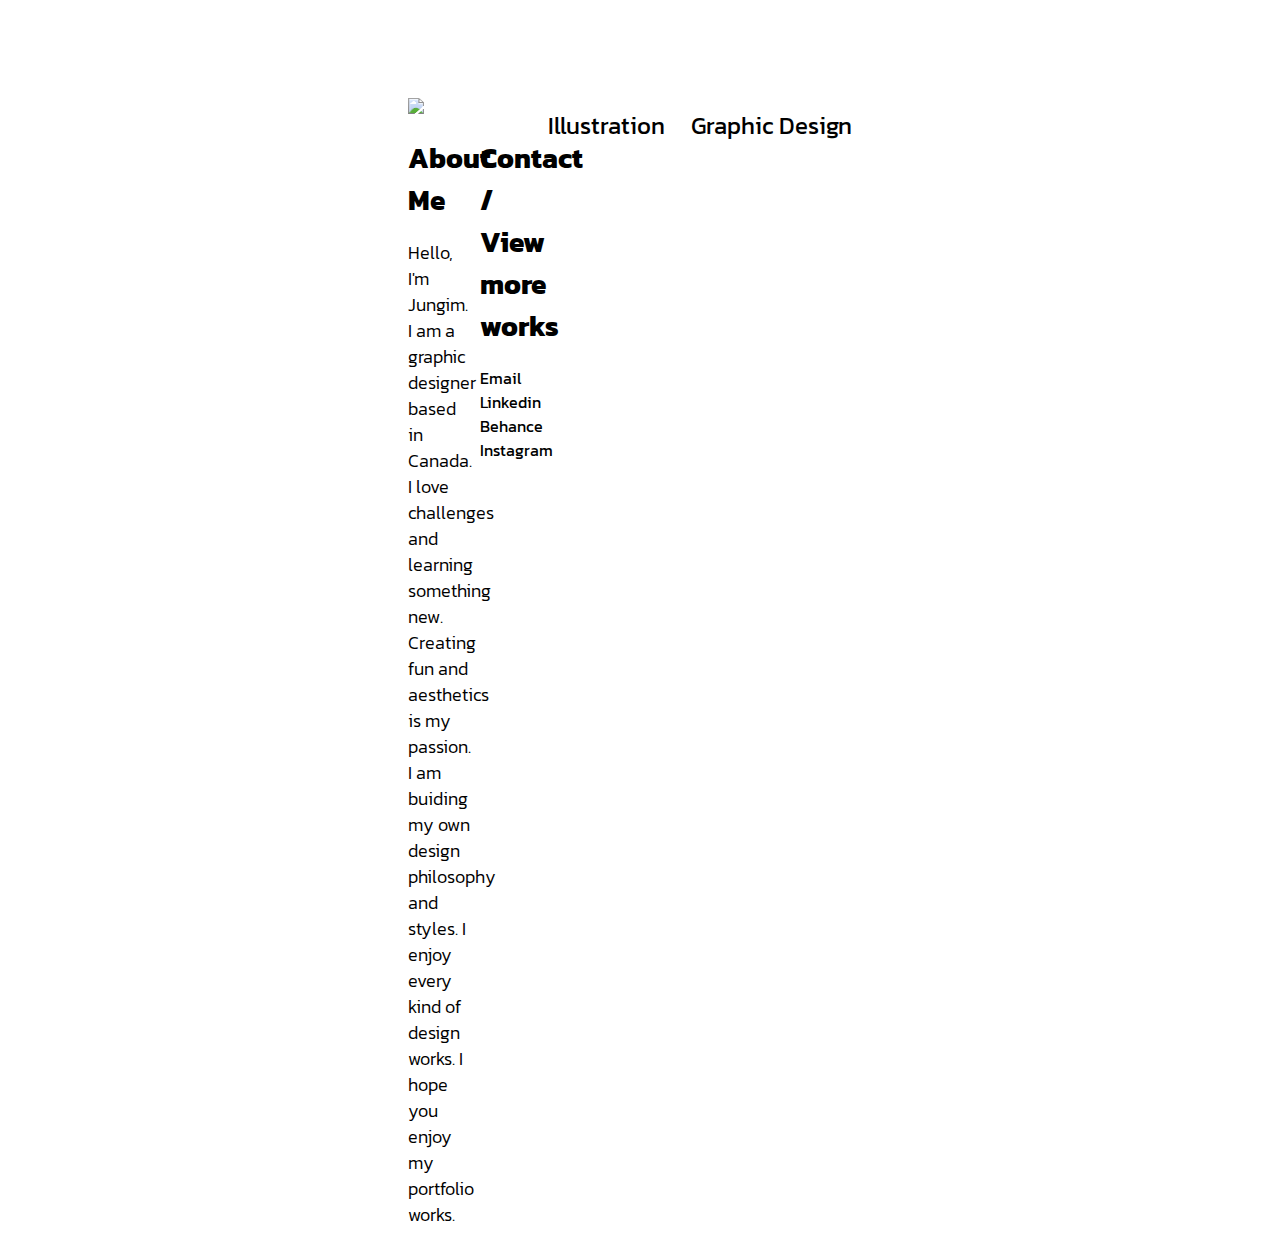
==== index.html @ 1843a4ea "Add files via upload" ====
<!-- Jungim Park -->
<!DOCTYPE html>
<head>

	<title>Home</title>
	<meta name="viewport" content="width=device-width, initial-scale=1">
	<link href="style.css" rel="stylesheet">
	<link rel="stylesheet" href="http://use.fontawesome.com/releases/v5.6.3/css/all.css">
	<script src="http://code.jquery.com/jquery-3.4.1.js"></script>
	<link rel="preconnect" href="https://fonts.gstatic.com">
	<script src="https://cdnjs.cloudflare.com/ajax/libs/jquery/3.4.1/jquery.min.js"></script>
	<link rel="icon" href="favicon.io" type="image/x-icon">
	<link rel="apple-touch-icon" sizes="180x180" href="favicon_io/apple-touch-icon.png">
	<link rel="icon" type="image/png" sizes="32x32" href="favicon_io/favicon-32x32.png">
	<link rel="icon" type="image/png" sizes="16x16" href="favicon_io/favicon-16x16.png">
	<link rel="manifest" href="/site.webmanifest">
	<link rel="preconnect" href="https://fonts.googleapis.com"> 
	<link rel="preconnect" href="https://fonts.gstatic.com" crossorigin> 
	<link href="https://fonts.googleapis.com/css2?family=Jomhuria&display=swap" rel="stylesheet">
	<link rel="preconnect" href="https://fonts.googleapis.com"> 
<link rel="preconnect" href="https://fonts.gstatic.com" crossorigin> 
<link href="https://fonts.googleapis.com/css2?family=Dela+Gothic+One&family=Jomhuria&display=swap" rel="stylesheet">
<link rel="preconnect" href="https://fonts.googleapis.com"> 
<link rel="preconnect" href="https://fonts.gstatic.com" crossorigin>
<link href="https://fonts.googleapis.com/css2?family=Dela+Gothic+One&family=Jomhuria&family=Kanit:ital,wght@1,300&display=swap" rel="stylesheet">
<link href="https://fonts.googleapis.com/css2?family=Dela+Gothic+One&family=Jomhuria&family=Kanit:ital,wght@1,300;1,500&display=swap" rel="stylesheet">

</head>

	<body>
		
		<header>

			<nav>
				<a href="illustration.html"> Illustration </a>
				<a href="design.html"> Graphic Design </a>
			</nav>

			<!-- Mobile menu toggle -->
			<div class="toggle">
				<span></span>
				<span></span>
				<span></span>
			</div>

		</header>

		<main>
			<div class="textgap"></div>
			<div class="textgap"></div>
			<div class="textgap"></div>
			<img src="pic/banner.jpg" style="width: 849px;">
			<div class="indexcontainer">

				<div class="indexitem">
				<h1>About Me</h1>
					<p>Hello, I'm Jungim. I am a graphic designer based in Canada. I love challenges and learning something new. Creating fun and aesthetics is my passion. I am buiding my own design philosophy and styles. I enjoy every kind of design works. I hope you enjoy my portfolio works.</p>
				</div>


				<div class="indexitem">
					<div class="textgap"></div>
					</div>

			<div class="indexitem">
			<h1>Contact / View more works</h1>
			<a href="mailto:jungimp.graphic@gmail.com"> Email </a>
			<a href="https://www.linkedin.com/in/jungimp/">Linkedin</a>
			<a href="https://www.behance.net/jungimpark">Behance</a>
			<a href="http://www.instagram.com/jungimp_graphic">Instagram</a>
			
		</div>
	</div>





		</main>
<script src="script.js" type="text/javascript"></script>

</body>
---- style.css ----
/* Base style */

main {
	align-content: center;
	justify-content: center;
	margin-left: 400px;
	margin-right: 400px;
}

nav {
	position: relative;
	z-index: 999;
	float: right;
	margin-right: 410px;
	margin-top: 100px;
	margin-bottom: 20px;
	font-size: 24px;
	

}

nav a {
	margin-left: 10px;
	text-decoration: none;
	color: black;
	font-family: 'Kanit', sans-serif;
}

nav a:hover {
	color: orange;
}

h1 {
	font-family: 'Kanit', sans-serif;
	font-size: 28px;
}

p {
	font-family: 'Kanit', sans-serif;
	font-size: 18px;
	font-weight: 300;
	line-height: 26px;
}

a {
	font-family: 'Kanit', sans-serif;
	margin-right: 10px;
	text-decoration: none;
	color: black;
}

a:hover {
	color: orange;
}

footer {
	text-align: center;
	margin-top: 30px;

}

footer p {
	font-size: 12px;
}



.textgap {
	height: 30px;
	opacity: 0%;
}

.indexcontainer {
	display: grid;
	grid-template-columns: 50% 5% 45%;
	justify-content: center;
	align-content: center;
}

.grid {
	position: relative;
	display: grid;
	grid-template-columns: 33.3% 33.3% 33.3%;
	margin-top: 0px;
	grid-row-gap: 15px;
	justify-content: center;


}


.item {
	position: relative;
	z-index: 11;


}


.item-active .item {
	display: none;
}

.item-active .item.active {
	display: block;
	grid-column: 1/-1;
}

.item img {
	margin: 0 auto;
	display: block;
}

.thumbnail {
	position: relative;
	cursor: pointer;
	width: 250px;
	height: 250px;
	margin: 0;
	padding: 0;
	opacity: 100%;

}


.active .thumbnail {
	display: none;
}

.details {
	position: relative;
	background-color: white;
	display: none;
	padding-right: 0;

}

.details img {
	width: 849px;
	margin-bottom: 20px;
}

.details h1 {
	width: 849px;
	font-family: 'Dela Gothic One', cursive;
	font-size: 40px;
	margin-top: 20px;
	margin-bottom: 20px;
}

.details h3 {
	font-family: 'Kanit', sans-serif;
	font-weight: 500;
	color: orange;
}

.details p {
	width: 849px;
}

.details h5 {
	font-family: 'Kanit', sans-serif;
	font-weight: 300;
}



.active .details {
	justify-content: center;
	opacity: 1;
	transition: opacity 0.5s;
	display: block;
}



.close {
	width: 849px;
	font-family: 'Kanit', sans-serif;
	font-size: 1.25em;
	text-transform: uppercase;
	margin: 0.5em 0;
	line-height: 1;
	cursor: pointer;
	text-align: right;
}



@media (max-width: 1440px;){

	.thumbnail {
		width: 50px;
		height: 50px;
	}
}
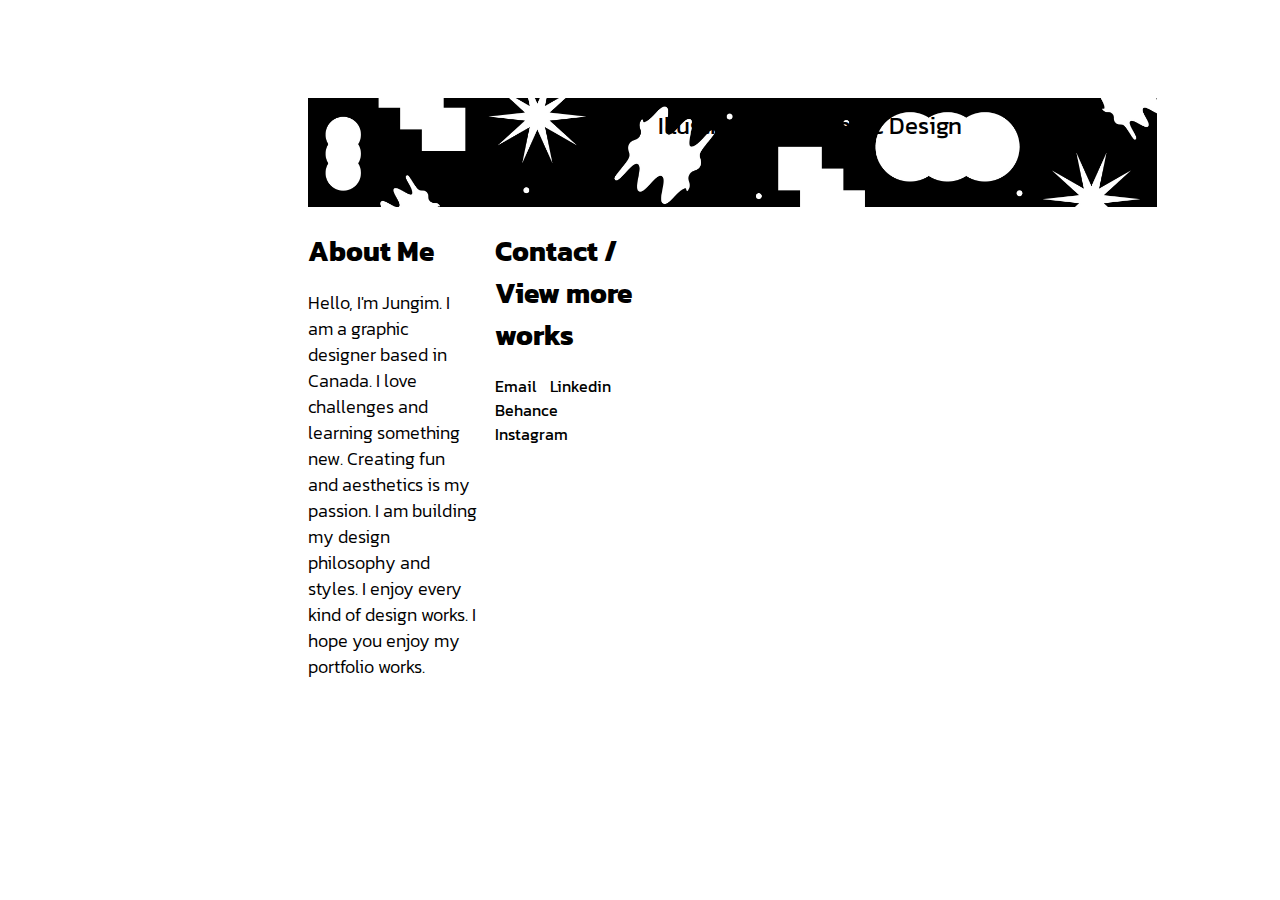
==== commit c70e0624: "Add files via upload" ====
--- a/index.html
+++ b/index.html
@@ -5,7 +5,6 @@
 	<title>Home</title>
 	<meta name="viewport" content="width=device-width, initial-scale=1">
 	<link href="style.css" rel="stylesheet">
-	<link rel="stylesheet" href="http://use.fontawesome.com/releases/v5.6.3/css/all.css">
 	<script src="http://code.jquery.com/jquery-3.4.1.js"></script>
 	<link rel="preconnect" href="https://fonts.gstatic.com">
 	<script src="https://cdnjs.cloudflare.com/ajax/libs/jquery/3.4.1/jquery.min.js"></script>
@@ -49,12 +48,14 @@
 			<div class="textgap"></div>
 			<div class="textgap"></div>
 			<div class="textgap"></div>
-			<img src="pic/banner.jpg" style="width: 849px;">
+			<div class="banner">
+			<img src="pic/banner.jpg">
+		</div>
 			<div class="indexcontainer">
 
 				<div class="indexitem">
 				<h1>About Me</h1>
-					<p>Hello, I'm Jungim. I am a graphic designer based in Canada. I love challenges and learning something new. Creating fun and aesthetics is my passion. I am buiding my own design philosophy and styles. I enjoy every kind of design works. I hope you enjoy my portfolio works.</p>
+					<p>Hello, I'm Jungim. I am a graphic designer based in Canada. I love challenges and learning something new. Creating fun and aesthetics is my passion. I am building my design philosophy and styles. I enjoy every kind of design works. I hope you enjoy my portfolio works.</p>
 				</div>
 
 
--- a/style.css
+++ b/style.css
@@ -63,6 +63,9 @@
 	font-size: 12px;
 }
 
+.banner img {
+	 width: 849px;
+}
 
 
 .textgap {
@@ -187,13 +190,147 @@
 
 
 
-@media (max-width: 1440px;){
+@media (max-width: 1440px){
+
+	main {
+	align-content: center;
+	justify-content: center;
+	margin-left: 300px;
+	margin-right: 300px;
+}
+
+nav {
+	position: relative;
+	z-index: 999;
+	float: right;
+	margin-right: 300px;
+	margin-top: 100px;
+	margin-bottom: 20px;
+	font-size: 24px;
+	
+
+}
 
 	.thumbnail {
-		width: 50px;
-		height: 50px;
+		width: 250px;
+		height: 250px;
 	}
 }
 
 
-
+@media (max-width: 500px){
+
+	main {
+		margin-left: 10px;
+		margin-right: 10px;
+	}
+
+	.thumbnail {
+		width: 450px;
+		height: 450px;
+	}
+
+
+	.grid {
+	position: relative;
+	display: grid;
+	grid-template-columns: 100%;
+	margin-top: 0px;
+	grid-row-gap: 15px;
+	justify-content: center;
+
+
+}
+
+nav {
+
+	position: fixed;
+	height: auto;
+	width: auto;
+	z-index: 999;
+	background: white;
+	padding: 10px;
+	border-radius: 1em;
+	border: 0.2em solid black;
+	right: -2em;
+	top: 0em;
+	transform: translateX(100vw);
+	transition: transform 0.5s;
+}
+
+.nav-open nav {
+	transform: translateX(0);
+	margin-right: 55px;
+	margin-top: 80px;
+}
+
+nav a {
+	display: block;
+	text-align: left;
+	position: relative;
+	color: black;
+	font-size: 16px
+	line-height: 5px;
+}
+
+.toggle {
+	float: right;
+	position: relative;
+	background-color: white;
+	display: block;
+	padding: 0;
+	border: 0.2em solid black;
+	width: 3.5em;
+	height: 3.5em;
+	top: 0;
+	text-align: center;
+	border-radius: 1em;
+	cursor: pointer;
+	z-index: 1000;
+}
+
+
+.toggle span {
+	display: block;
+	height: 0.25em;
+	width: 2em;
+	background-color: black;
+	margin: 0.25em auto;
+	transition: all 0.5s;
+}
+
+.toggle span:first-child {
+	margin-top: 1.1em;
+}
+
+.nav-open .toggle span:nth-child(1) {
+	transform: rotate(45deg) translate(0.325em, 0.325em);
+	transform-origin: top;
+
+}
+
+.nav-open .toggle span:nth-child(2) {
+	transform: rotate(-45deg) translate(-0.125em, -0.125em);
+	transform-origin: top;
+	margin: 0 auto;
+}
+.nav-open .toggle span:nth-child(3) {
+	transform: rotate(45deg);
+	opacity: 0
+}
+
+
+.indexcontainer {
+	display: grid;
+	grid-template-columns: 100%;
+	justify-content: center;
+	align-content: center;
+}
+
+.banner img{
+	width: 400px;
+}
+
+}
+
+
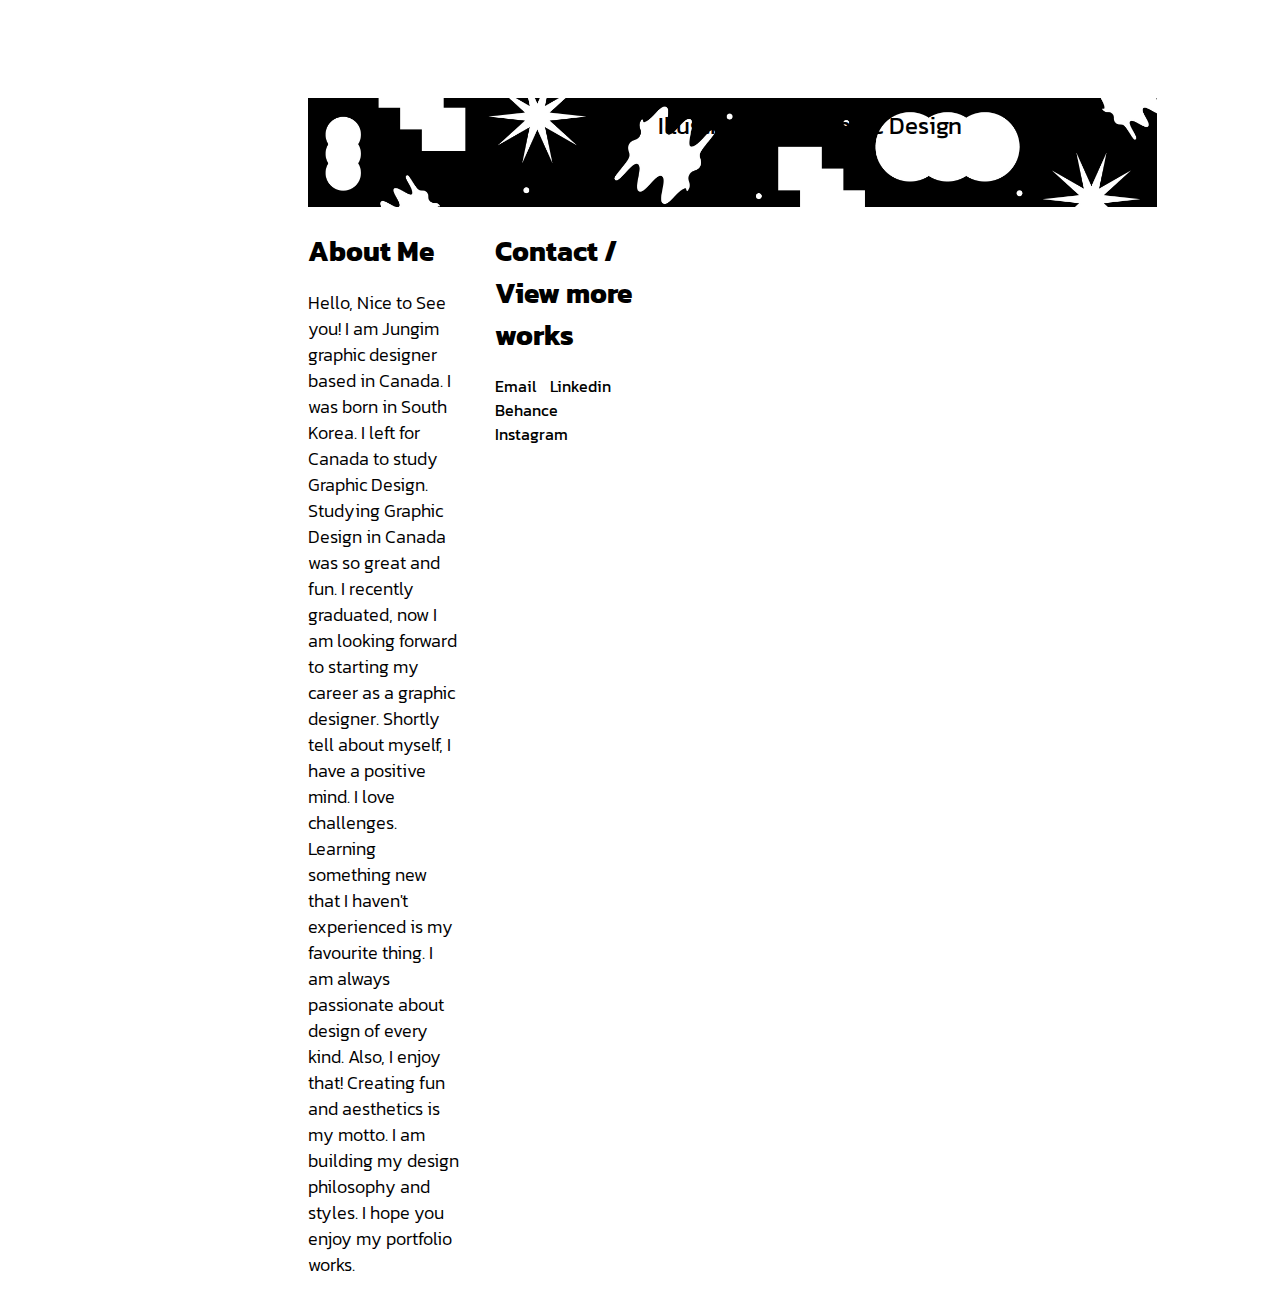
==== commit 7165e8cb: "Add files via upload" ====
--- a/index.html
+++ b/index.html
@@ -55,7 +55,7 @@
 
 				<div class="indexitem">
 				<h1>About Me</h1>
-					<p>Hello, I'm Jungim. I am a graphic designer based in Canada. I love challenges and learning something new. Creating fun and aesthetics is my passion. I am building my design philosophy and styles. I enjoy every kind of design works. I hope you enjoy my portfolio works.</p>
+					<p>Hello, Nice to See you! I am Jungim graphic designer based in Canada. I was born in South Korea. I left for Canada to study Graphic Design. Studying Graphic Design in Canada was so great and fun. I recently graduated, now I am looking forward to starting my career as a graphic designer. Shortly tell about myself, I have a positive mind. I love challenges. Learning something new that I haven't experienced is my favourite thing. I am always passionate about design of every kind. Also, I enjoy that! Creating fun and aesthetics is my motto. I am building my design philosophy and styles. I hope you enjoy my portfolio works.</p>
 				</div>
 
 
--- a/style.css
+++ b/style.css
@@ -75,13 +75,15 @@
 
 .indexcontainer {
 	display: grid;
-	grid-template-columns: 50% 5% 45%;
+	grid-template-columns: 45% 10% 45%;
 	justify-content: center;
 	align-content: center;
 }
 
 .grid {
-	position: relative;
+	width: 830px;
+	position: relative;
+	margin-right: 0;
 	display: grid;
 	grid-template-columns: 33.3% 33.3% 33.3%;
 	margin-top: 0px;
@@ -226,12 +228,13 @@
 	}
 
 	.thumbnail {
-		width: 450px;
-		height: 450px;
+		width: 350px;
+		height: 350px;
 	}
 
 
 	.grid {
+	width: 0;
 	position: relative;
 	display: grid;
 	grid-template-columns: 100%;
@@ -328,9 +331,70 @@
 }
 
 .banner img{
-	width: 400px;
-}
-
-}
-
-
+	width: 350px;
+}
+
+.details {
+	position: relative;
+	background-color: white;
+	display: none;
+	padding-right: 0;
+
+}
+
+.details img {
+	width: 350px;
+	margin-bottom: 20px;
+}
+
+.details h1 {
+	width: 350px;
+	font-family: 'Dela Gothic One', cursive;
+	font-size: 40px;
+	margin-top: 20px;
+	margin-bottom: 20px;
+}
+
+.details h3 {
+	width: 350px;
+	font-family: 'Kanit', sans-serif;
+	font-weight: 500;
+	color: orange;
+}
+
+.details p {
+	width: 350px;
+	font-weight: 300;
+}
+
+.details h5 {
+	width: 350px;
+	font-family: 'Kanit', sans-serif;
+	font-weight: 300;
+}
+
+
+
+.active .details {
+	justify-content: center;
+	opacity: 1;
+	transition: opacity 0.5s;
+	display: block;
+}
+
+
+
+.close {
+	width: 350px;
+	font-family: 'Kanit', sans-serif;
+	font-size: 1.25em;
+	text-transform: uppercase;
+	margin: 0.5em 0;
+	line-height: 1;
+	cursor: pointer;
+	text-align: right;
+}
+
+}
+
+
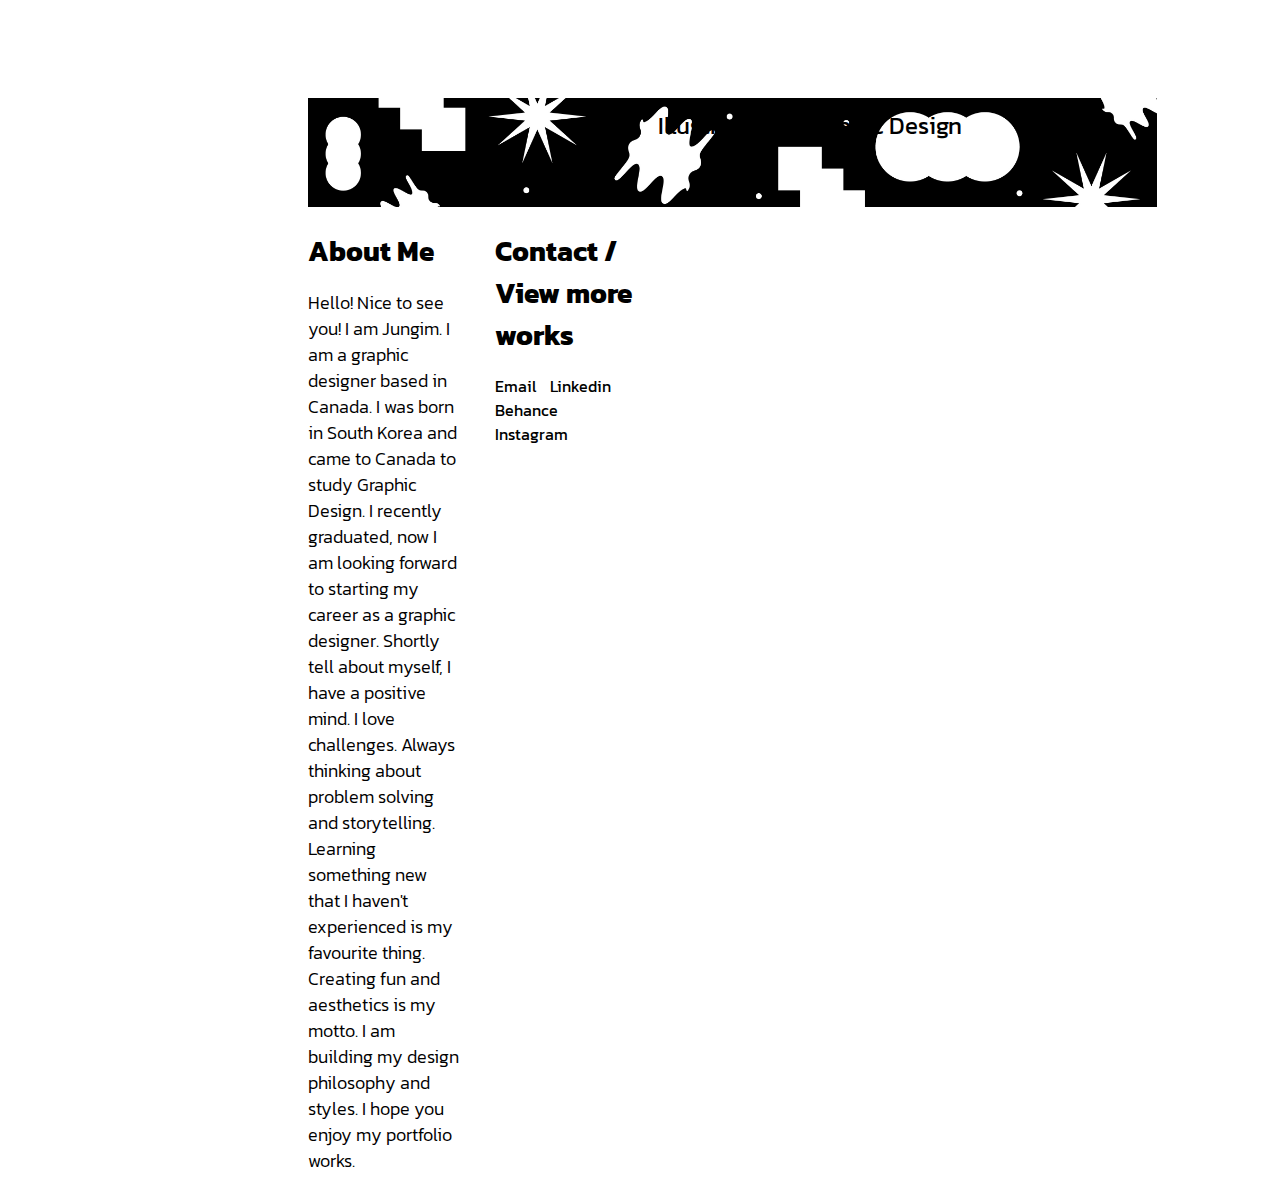
==== commit 2e7d1ca1: "Update index.html" ====
--- a/index.html
+++ b/index.html
@@ -12,17 +12,9 @@
 	<link rel="apple-touch-icon" sizes="180x180" href="favicon_io/apple-touch-icon.png">
 	<link rel="icon" type="image/png" sizes="32x32" href="favicon_io/favicon-32x32.png">
 	<link rel="icon" type="image/png" sizes="16x16" href="favicon_io/favicon-16x16.png">
-	<link rel="manifest" href="/site.webmanifest">
-	<link rel="preconnect" href="https://fonts.googleapis.com"> 
-	<link rel="preconnect" href="https://fonts.gstatic.com" crossorigin> 
-	<link href="https://fonts.googleapis.com/css2?family=Jomhuria&display=swap" rel="stylesheet">
-	<link rel="preconnect" href="https://fonts.googleapis.com"> 
-<link rel="preconnect" href="https://fonts.gstatic.com" crossorigin> 
-<link href="https://fonts.googleapis.com/css2?family=Dela+Gothic+One&family=Jomhuria&display=swap" rel="stylesheet">
-<link rel="preconnect" href="https://fonts.googleapis.com"> 
-<link rel="preconnect" href="https://fonts.gstatic.com" crossorigin>
-<link href="https://fonts.googleapis.com/css2?family=Dela+Gothic+One&family=Jomhuria&family=Kanit:ital,wght@1,300&display=swap" rel="stylesheet">
-<link href="https://fonts.googleapis.com/css2?family=Dela+Gothic+One&family=Jomhuria&family=Kanit:ital,wght@1,300;1,500&display=swap" rel="stylesheet">
+	<link rel="preconnect" href="https://fonts.googleapis.com">
+	<link rel="preconnect" href="https://fonts.gstatic.com" crossorigin>
+	<link href="https://fonts.googleapis.com/css2?family=Dela+Gothic+One&family=Kanit:wght@300;500&display=swap" rel="stylesheet">
 
 </head>
 
@@ -55,7 +47,8 @@
 
 				<div class="indexitem">
 				<h1>About Me</h1>
-					<p>Hello, Nice to See you! I am Jungim graphic designer based in Canada. I was born in South Korea. I left for Canada to study Graphic Design. Studying Graphic Design in Canada was so great and fun. I recently graduated, now I am looking forward to starting my career as a graphic designer. Shortly tell about myself, I have a positive mind. I love challenges. Learning something new that I haven't experienced is my favourite thing. I am always passionate about design of every kind. Also, I enjoy that! Creating fun and aesthetics is my motto. I am building my design philosophy and styles. I hope you enjoy my portfolio works.</p>
+					<p>Hello! Nice to see you! I am Jungim. I am a graphic designer based in Canada. I was born in South Korea and came to Canada to study Graphic Design. I recently graduated, now I am looking forward to starting my career as a graphic designer. Shortly tell about myself, I have a positive mind. I love challenges. Always thinking about problem solving and storytelling. Learning something new that I haven't experienced is my favourite thing. Creating fun and aesthetics is my motto. I am building my design philosophy and styles. I hope you enjoy my portfolio works.	
+				</p>
 				</div>
 
 
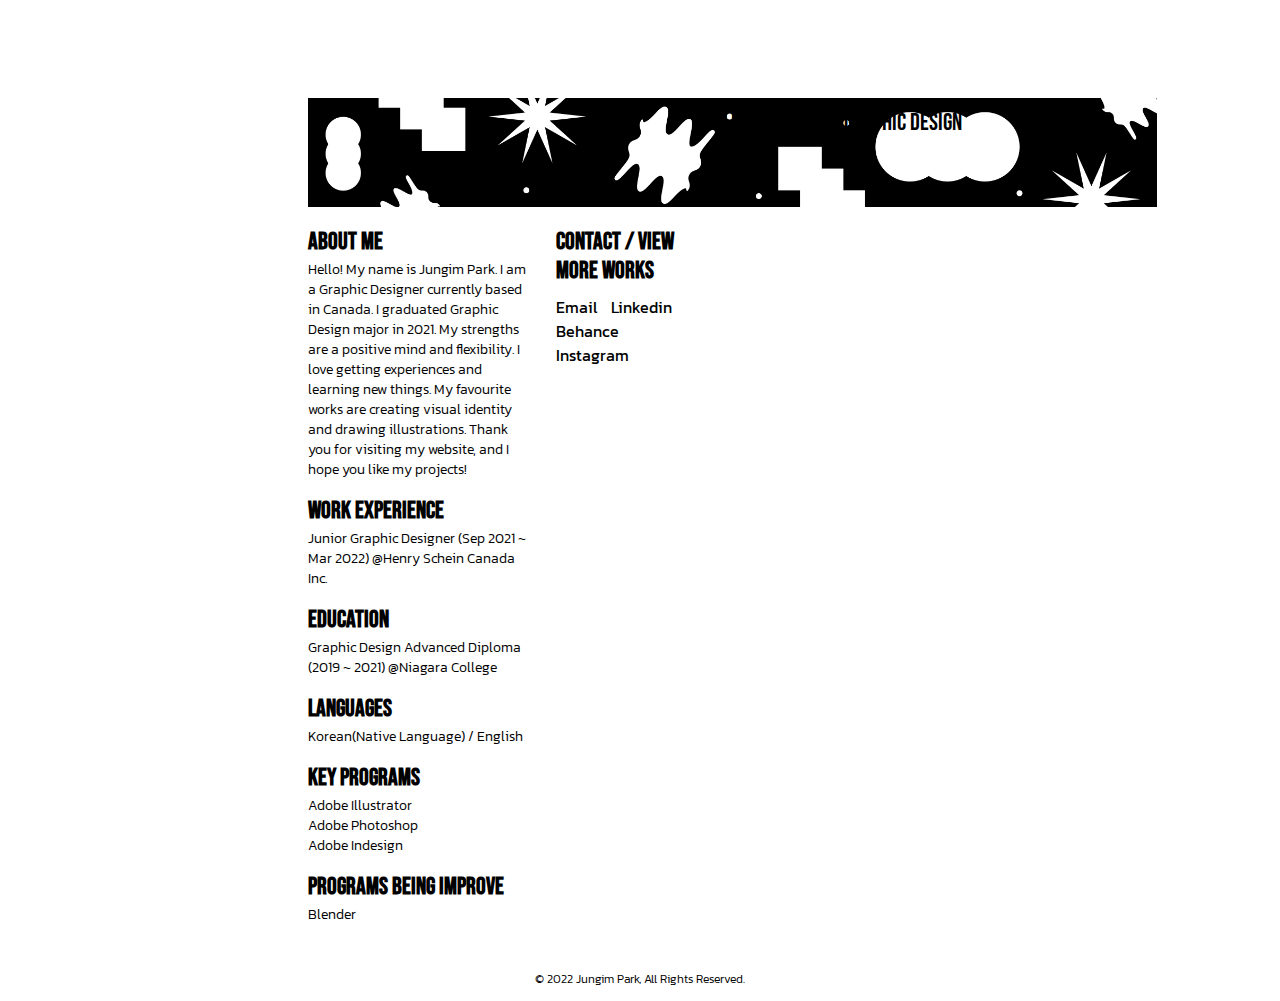
==== commit 25cc227a: "Add files via upload" ====
--- a/index.html
+++ b/index.html
@@ -15,6 +15,9 @@
 	<link rel="preconnect" href="https://fonts.googleapis.com">
 	<link rel="preconnect" href="https://fonts.gstatic.com" crossorigin>
 	<link href="https://fonts.googleapis.com/css2?family=Dela+Gothic+One&family=Kanit:wght@300;500&display=swap" rel="stylesheet">
+	<link rel="preconnect" href="https://fonts.googleapis.com">
+	<link rel="preconnect" href="https://fonts.gstatic.com" crossorigin>
+	<link href="https://fonts.googleapis.com/css2?family=Bebas+Neue&display=swap" rel="stylesheet">
 
 </head>
 
@@ -47,8 +50,27 @@
 
 				<div class="indexitem">
 				<h1>About Me</h1>
-					<p>Hello! Nice to see you! I am Jungim. I am a graphic designer based in Canada. I was born in South Korea and came to Canada to study Graphic Design. I recently graduated, now I am looking forward to starting my career as a graphic designer. Shortly tell about myself, I have a positive mind. I love challenges. Always thinking about problem solving and storytelling. Learning something new that I haven't experienced is my favourite thing. Creating fun and aesthetics is my motto. I am building my design philosophy and styles. I hope you enjoy my portfolio works.	
+					<p>Hello! My name is Jungim Park. I am a Graphic Designer currently based in Canada. I graduated Graphic Design major in 2021. My strengths are a positive mind and flexibility. I love getting experiences and learning new things. My favourite works are creating visual identity and drawing illustrations. Thank you for visiting my website, and I hope you like my projects!
 				</p>
+				<h1>Work Experience</h1>
+					<p>Junior Graphic Designer (Sep 2021 ~ Mar 2022) @Henry Schein Canada Inc.
+				</p>
+				<h1>Education</h1>
+				<p>Graphic Design Advanced Diploma (2019 ~ 2021) @Niagara College</p>
+
+				<h1>Languages</h1>
+					<p> Korean(Native Language) / English
+				</p>
+				<h1>Key Programs</h1>
+				<div class="p-margin">
+					<p>Adobe Illustrator</p>
+				</div>
+				<div class="p-margin">
+					<p>Adobe Photoshop</p>
+				</div>
+					<p>Adobe Indesign</p>
+				<h1>Programs Being Improve</h1>
+					<p>Blender</p>
 				</div>
 
 
@@ -57,7 +79,10 @@
 					</div>
 
 			<div class="indexitem">
+				<div class="contact-header-margin">
 			<h1>Contact / View more works</h1>
+		</div>
+
 			<a href="mailto:jungimp.graphic@gmail.com"> Email </a>
 			<a href="https://www.linkedin.com/in/jungimp/">Linkedin</a>
 			<a href="https://www.behance.net/jungimpark">Behance</a>
@@ -74,3 +99,6 @@
 <script src="script.js" type="text/javascript"></script>
 
 </body>
+<footer>
+	<p class="footertext"> &copy; 2022 Jungim Park, All Rights Reserved.</p>
+</footer>
--- a/style.css
+++ b/style.css
@@ -23,23 +23,26 @@
 	margin-left: 10px;
 	text-decoration: none;
 	color: black;
-	font-family: 'Kanit', sans-serif;
+	font-family: 'Bebas Neue', cursive;
 }
 
 nav a:hover {
-	color: orange;
+	color: #FF5349;
 }
 
 h1 {
-	font-family: 'Kanit', sans-serif;
-	font-size: 28px;
+	font-family: 'Bebas Neue', cursive;
+	font-size: 24px;
+	margin-bottom: -10px;
+
 }
 
 p {
 	font-family: 'Kanit', sans-serif;
-	font-size: 18px;
+	font-size: 14px;
 	font-weight: 300;
-	line-height: 26px;
+	line-height: 20px;
+
 }
 
 a {
@@ -50,7 +53,7 @@
 }
 
 a:hover {
-	color: orange;
+	color: #FF5349;
 }
 
 footer {
@@ -63,6 +66,16 @@
 	font-size: 12px;
 }
 
+
+.p-margin {
+	margin-bottom: -14px;
+}
+
+
+.contact-header-margin {
+	margin-bottom: 20px;
+}
+
 .banner img {
 	 width: 849px;
 }
@@ -75,7 +88,7 @@
 
 .indexcontainer {
 	display: grid;
-	grid-template-columns: 45% 10% 45%;
+	grid-template-columns: 55% 7% 38%;
 	justify-content: center;
 	align-content: center;
 }
@@ -145,9 +158,21 @@
 	margin-bottom: 20px;
 }
 
+.details video {
+	width: 849px;
+	magin-bottom: 20px;
+}	
+
+video {
+		width: 849px;
+	magin-bottom: 20px;
+}	
+
+	
+
 .details h1 {
 	width: 849px;
-	font-family: 'Dela Gothic One', cursive;
+	font-family: 'Bebas Neue', cursive;
 	font-size: 40px;
 	margin-top: 20px;
 	margin-bottom: 20px;
@@ -156,7 +181,7 @@
 .details h3 {
 	font-family: 'Kanit', sans-serif;
 	font-weight: 500;
-	color: orange;
+	color: #FF5349;
 }
 
 .details p {
@@ -220,6 +245,23 @@
 }
 
 
+@media (max-width: 1090px){
+
+	main {
+		margin-left: 100px;
+		margin-right: 0px;
+	}
+nav {
+	position: relative;
+    z-index: 999;
+    float: right;
+    margin-right: 130px;
+    margin-top: 100px;
+    margin-bottom: 20px;
+    font-size: 24px;
+	}
+}
+
 @media (max-width: 500px){
 
 	main {
@@ -228,8 +270,8 @@
 	}
 
 	.thumbnail {
-		width: 350px;
-		height: 350px;
+		width: 380px;
+		height: 380px;
 	}
 
 
@@ -263,7 +305,7 @@
 
 .nav-open nav {
 	transform: translateX(0);
-	margin-right: 55px;
+	margin-right: 50px;
 	margin-top: 80px;
 }
 
@@ -331,7 +373,7 @@
 }
 
 .banner img{
-	width: 350px;
+	width: 380px;
 }
 
 .details {
@@ -343,12 +385,12 @@
 }
 
 .details img {
-	width: 350px;
+	width: 380px;
 	margin-bottom: 20px;
 }
 
 .details h1 {
-	width: 350px;
+	width: 380px;
 	font-family: 'Dela Gothic One', cursive;
 	font-size: 40px;
 	margin-top: 20px;
@@ -356,22 +398,27 @@
 }
 
 .details h3 {
-	width: 350px;
+	width: 380px;
 	font-family: 'Kanit', sans-serif;
 	font-weight: 500;
-	color: orange;
+	color: #FF5349;
 }
 
 .details p {
-	width: 350px;
+	width: 380px;
 	font-weight: 300;
 }
 
 .details h5 {
-	width: 350px;
+	width: 380px;
 	font-family: 'Kanit', sans-serif;
 	font-weight: 300;
 }
+	
+	video {
+		width: 380px;
+	magin-bottom: 20px;
+}	
 
 
 
@@ -385,7 +432,7 @@
 
 
 .close {
-	width: 350px;
+	width: 380px;
 	font-family: 'Kanit', sans-serif;
 	font-size: 1.25em;
 	text-transform: uppercase;
